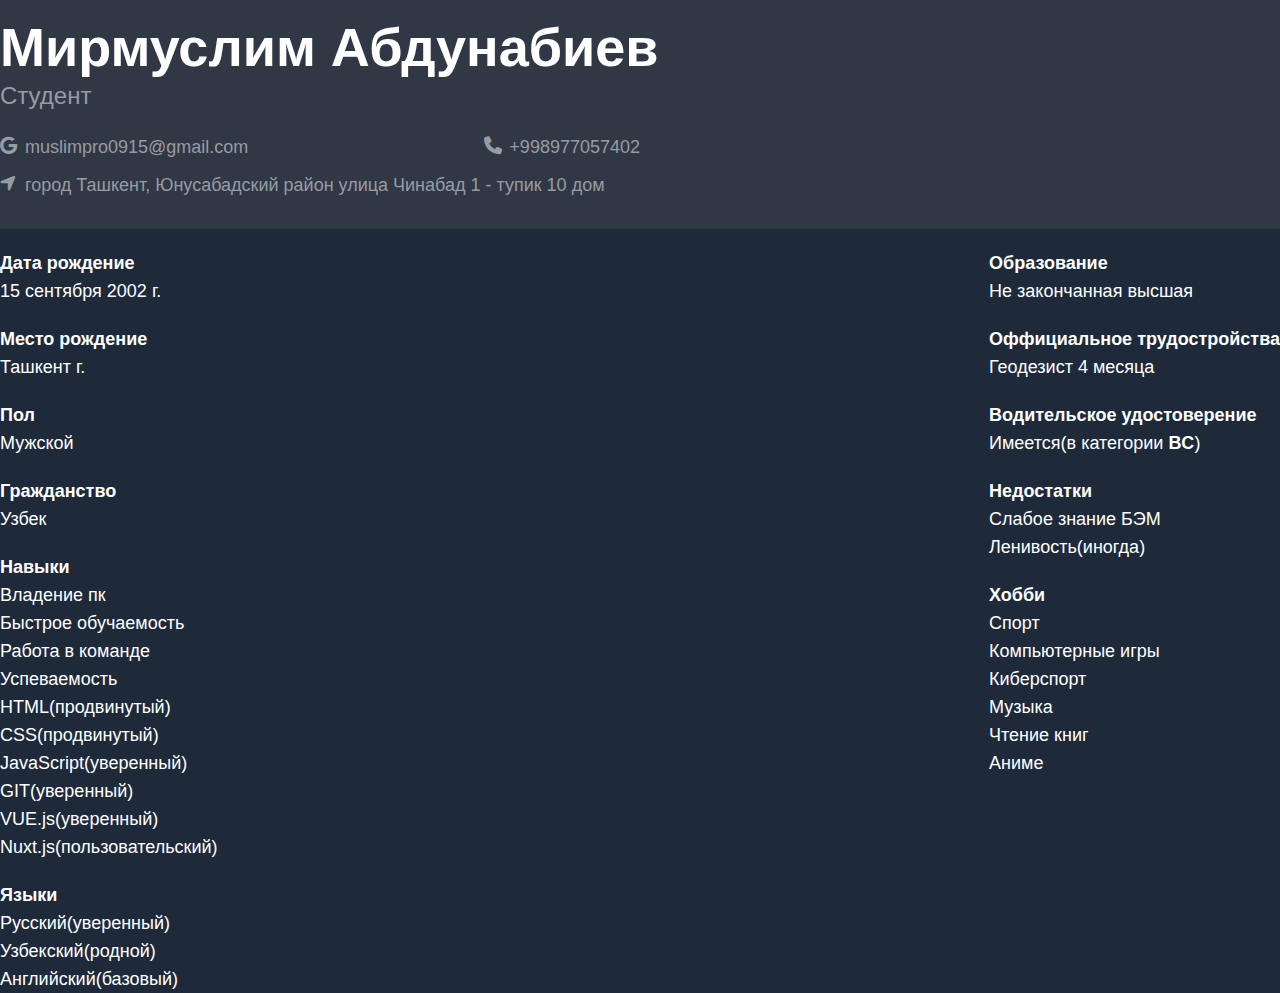
==== index.html @ c84fbba6 "initial commit" ====
<!doctype html>
<html lang="en">
<head>
    <meta charset="UTF-8">
    <meta content="width=device-width, user-scalable=no, initial-scale=1.0, maximum-scale=1.0, minimum-scale=1.0"
          name="viewport">
    <meta content="ie=edge" http-equiv="X-UA-Compatible">
    <title>Резюме</title>
    <link rel="stylesheet" href="https://cdnjs.cloudflare.com/ajax/libs/font-awesome/6.5.1/css/all.min.css">
    <link rel="stylesheet" href="assets/css/main.css">

</head>
<body>

<div class="wrapper">

    <header>
        <div class="container">
            <div class="header-body">
                <h1 class="title">Мирмуслим Абдунабиев</h1>
                <div class="sub-title">Студент</div>
            </div>
            <div class="header-content">
                <div class="header-contacts">
                    <div class="email"><i class="fa-brands fa-google"> </i>
                        muslimpro0915@gmail.com
                    </div>
                    <div class="phone"> <i class="fa fa-phone"></i>
                        +998977057402
                    </div>

                </div>
                <div class="header-address">
                    <i class="fa fa-location-arrow"></i> город Ташкент,
                    Юнусабадский район улица Чинабад 1
                    - тупик 10 дом
                </div>
            </div>
        </div>
    </header>
    <section>
        <div class="info-section">
            <div class="section__content">
                <div class="section__content__item birth-day">
                    <h2 class="title">Дата рождение</h2>
                    <p>15 сентября 2002 г.</p>
                </div>
                <div class="section__content__item birth-locate">
                    <h2 class="title">Место рождение</h2>
                    <p>Ташкент г.</p>
                </div>

                <div class="section__content__item gender">
                    <h2 class="title">Пол</h2>
                    <p>Мужской</p>
                </div>
                <div class="section__content__item citizenship">
                    <h2 class="title">Гражданство</h2>
                    <p>Узбек</p>
                </div>
                <div class="section__content__item skills">
                    <h2 class="title">Навыки</h2>
                    <ul class="skills-list">
                        <li>Владение пк</li>
                        <li>Быстрое обучаемость</li>
                        <li>Работа в команде</li>
                        <li>Успеваемость</li>
                        <li>HTML(продвинутый)</li>
                        <li>CSS(продвинутый)</li>
                        <li>JavaScript(уверенный)</li>
                        <li>GIT(уверенный)</li>
                        <li>VUE.js(уверенный)</li>
                        <li>Nuxt.js(пользовательский)</li>
                    </ul>
                </div>
                <div class="section__content__item languages">
                    <h2 class="title">Языки</h2>
                    <ul class="lg-list">
                        <li>Русский(уверенный)</li>
                        <li>Узбекский(родной)</li>
                        <li>Английский(базовый)</li>
                    </ul>
                </div>

            </div>
            <div class="section__content">
                <div class="section__content__item learn">
                    <h2 class="title">Образование</h2>
                    <p>Не закончанная высшая</p>
                </div>
                <div class="section__content__item working">
                    <h2 class="title">Оффициальное трудостройства</h2>
                    <p>Геодезист 4 месяца</p>
                </div>
                <div class="section__content__item driver-license">
                    <h2 class="title">Водительское удостоверение</h2>
                    <p>Имеется(в категории <strong>BC</strong>) </p>
                </div>
                <div class="section__content__item weaknesses">
                    <h2 class="title">Недостатки</h2>
                    <ul>
                        <li>Слабое знание БЭМ</li>
                        <li>Ленивость(иногда)</li>
                    </ul>

                </div>
                 <div class="section__content__item hobbies">
                     <h2 class="title">Хобби</h2>
                     <ul>
                         <li>Спорт</li>
                         <li>Компьютерные игры</li>
                         <li>Киберспорт</li>
                         <li>Музыка</li>
                         <li>Чтение книг</li>
                         <li>Аниме</li>
                     </ul>
                 </div>
            </div>
        </div>
    </section>

</div>

</body>
</html>
---- assets/css/main.css ----
@font-face {
    src: url("fonts/Poppins-Medium.ttf") format("truetype");
    font-family: "Poppins";
}
*{
    margin: 0;
    padding: 0;
    font-family: "Poppins", sans-serif;
    font-size: 18px;
    line-height: 28px;
}
ul, li{
    padding: 0;
    list-style: none;
}
body{
    background: linear-gradient(90deg, #1E2A39 0%, #1E2A39 100%);
}

.wrapper{
    max-width: 1440px;
    margin: 0 auto;

}
.container{
    max-width: 1350px;
    margin: 0 auto;
}
header{
    background-color: #303846;
    color: #fff;
    padding: 15px 0 20px 0;
}
h1.title{
    font-size: 54px;
    line-height: 64px;
    margin: 0;
    padding: 0;

}
.sub-title{
    font-size: 24px;
    line-height: 34px;
    color: #979BA2;
}
.header-content{
    color: #979BA2;
    margin-top: 20px;
}
.header-contacts, .header-address{
    display: flex;
    align-items: center;
    justify-content: space-between;
    width: 50%;
    margin-bottom: 10px;
}

.header-contacts div{
    display: flex;
    align-items: center;
    justify-content: space-between;
}
.header-content i{
    width: 20px;
    height: 20px;
    margin-right: 5px;
}
.header-address{
    width: 100%;
    justify-content: start;
}
.info-section{
    display: flex;
    justify-content: space-between;
}
.section__content__item{
    margin: 20px 0;
    color: #fff;
    &:last-child{
        margin-bottom: 0;
    }
}
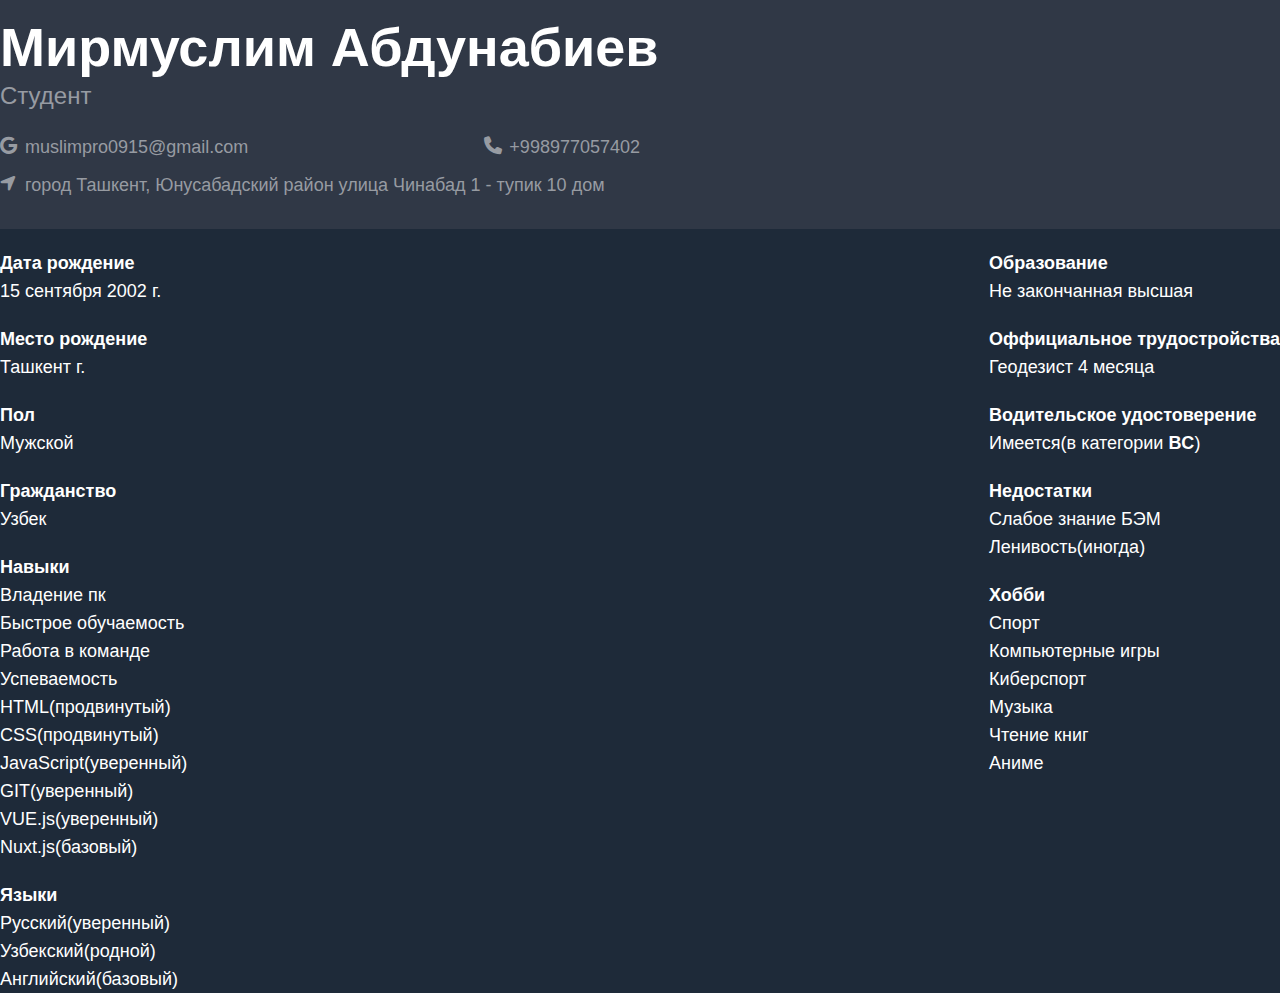
==== commit bfa4e499: "initial commit" ====
--- a/index.html
+++ b/index.html
@@ -70,7 +70,7 @@
                         <li>JavaScript(уверенный)</li>
                         <li>GIT(уверенный)</li>
                         <li>VUE.js(уверенный)</li>
-                        <li>Nuxt.js(пользовательский)</li>
+                        <li>Nuxt.js(базовый)</li>
                     </ul>
                 </div>
                 <div class="section__content__item languages">
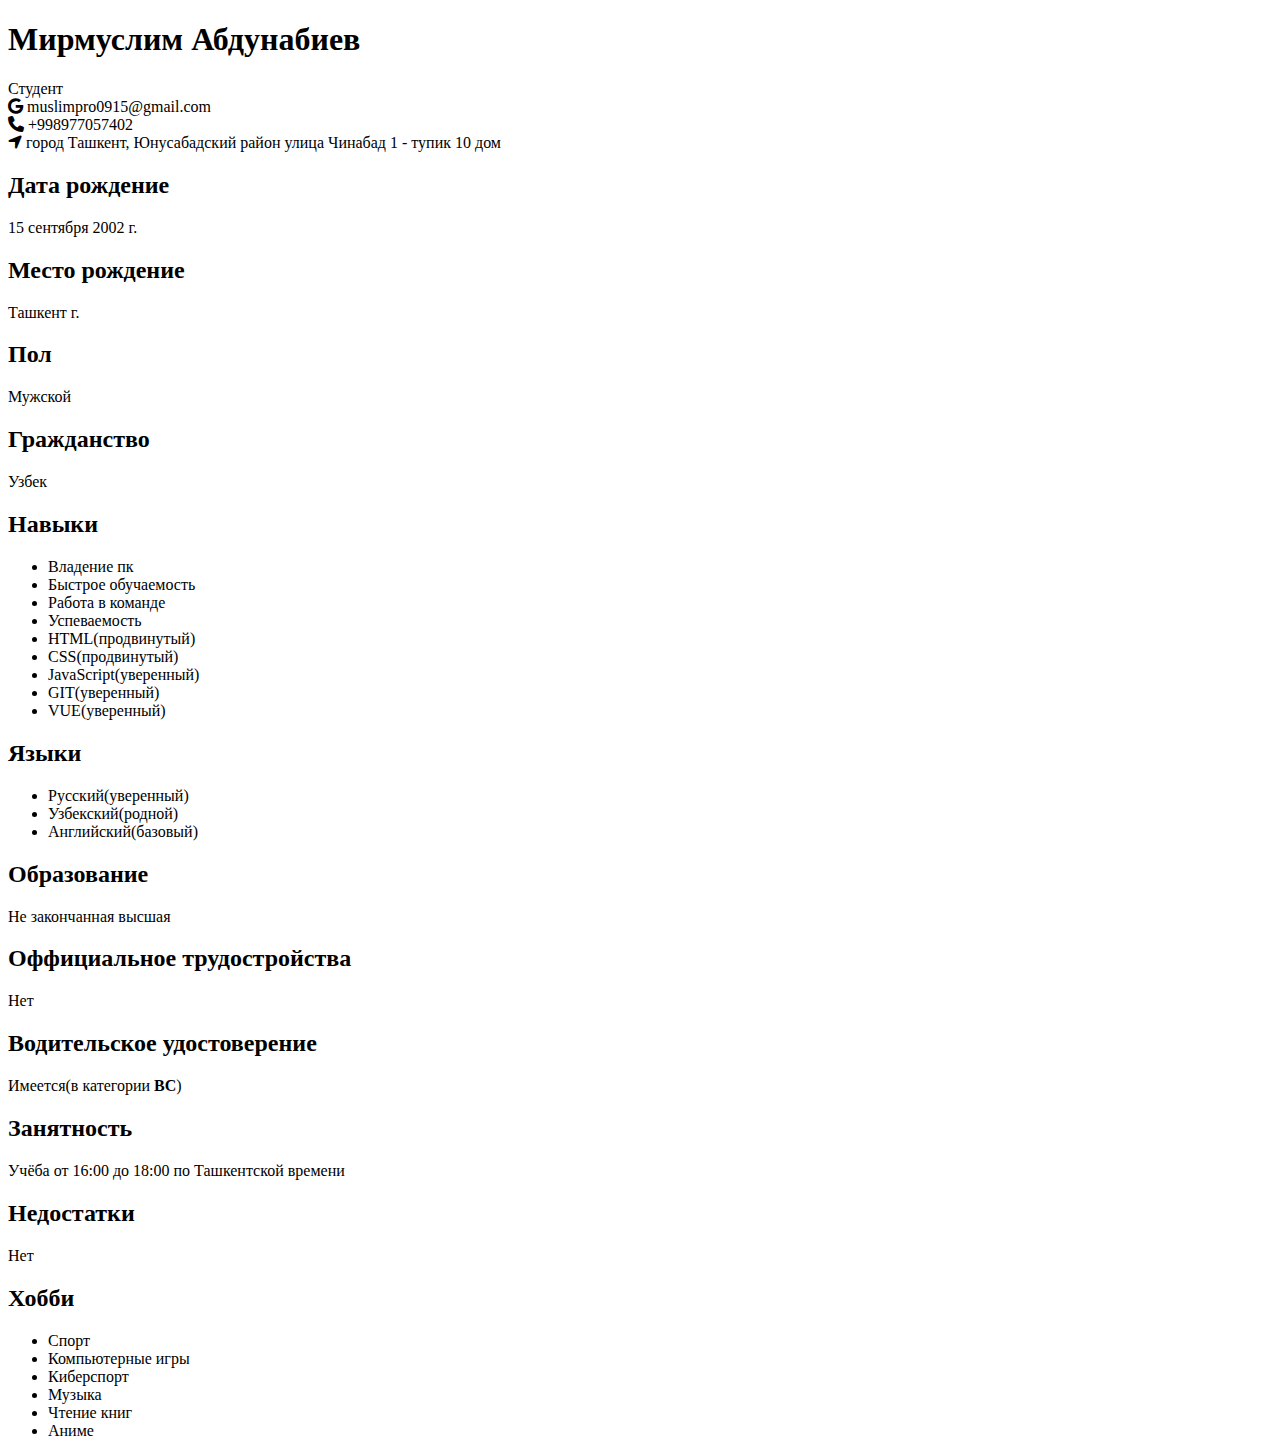
==== commit a5bf9b24: "initial commit" ====
--- a/index.html
+++ b/index.html
@@ -7,7 +7,7 @@
     <meta content="ie=edge" http-equiv="X-UA-Compatible">
     <title>Резюме</title>
     <link rel="stylesheet" href="https://cdnjs.cloudflare.com/ajax/libs/font-awesome/6.5.1/css/all.min.css">
-    <link rel="stylesheet" href="assets/css/main.css">
+    <link rel="stylesheet" href="css/main.css">
 
 </head>
 <body>
@@ -69,8 +69,8 @@
                         <li>CSS(продвинутый)</li>
                         <li>JavaScript(уверенный)</li>
                         <li>GIT(уверенный)</li>
-                        <li>VUE.js(уверенный)</li>
-                        <li>Nuxt.js(базовый)</li>
+                        <li>VUE(уверенный)</li>
+
                     </ul>
                 </div>
                 <div class="section__content__item languages">
@@ -90,19 +90,19 @@
                 </div>
                 <div class="section__content__item working">
                     <h2 class="title">Оффициальное трудостройства</h2>
-                    <p>Геодезист 4 месяца</p>
+                    <p>Нет</p>
                 </div>
                 <div class="section__content__item driver-license">
                     <h2 class="title">Водительское удостоверение</h2>
                     <p>Имеется(в категории <strong>BC</strong>) </p>
                 </div>
+                <div class="section__content__item busyness">
+                    <h2 class="title">Занятность</h2>
+                    <p>Учёба от 16:00 до 18:00 по Ташкентской времени</p>
+                </div>
                 <div class="section__content__item weaknesses">
                     <h2 class="title">Недостатки</h2>
-                    <ul>
-                        <li>Слабое знание БЭМ</li>
-                        <li>Ленивость(иногда)</li>
-                    </ul>
-
+                    <p>Нет</p>
                 </div>
                  <div class="section__content__item hobbies">
                      <h2 class="title">Хобби</h2>
@@ -122,4 +122,4 @@
 </div>
 
 </body>
-</html>+</html>
